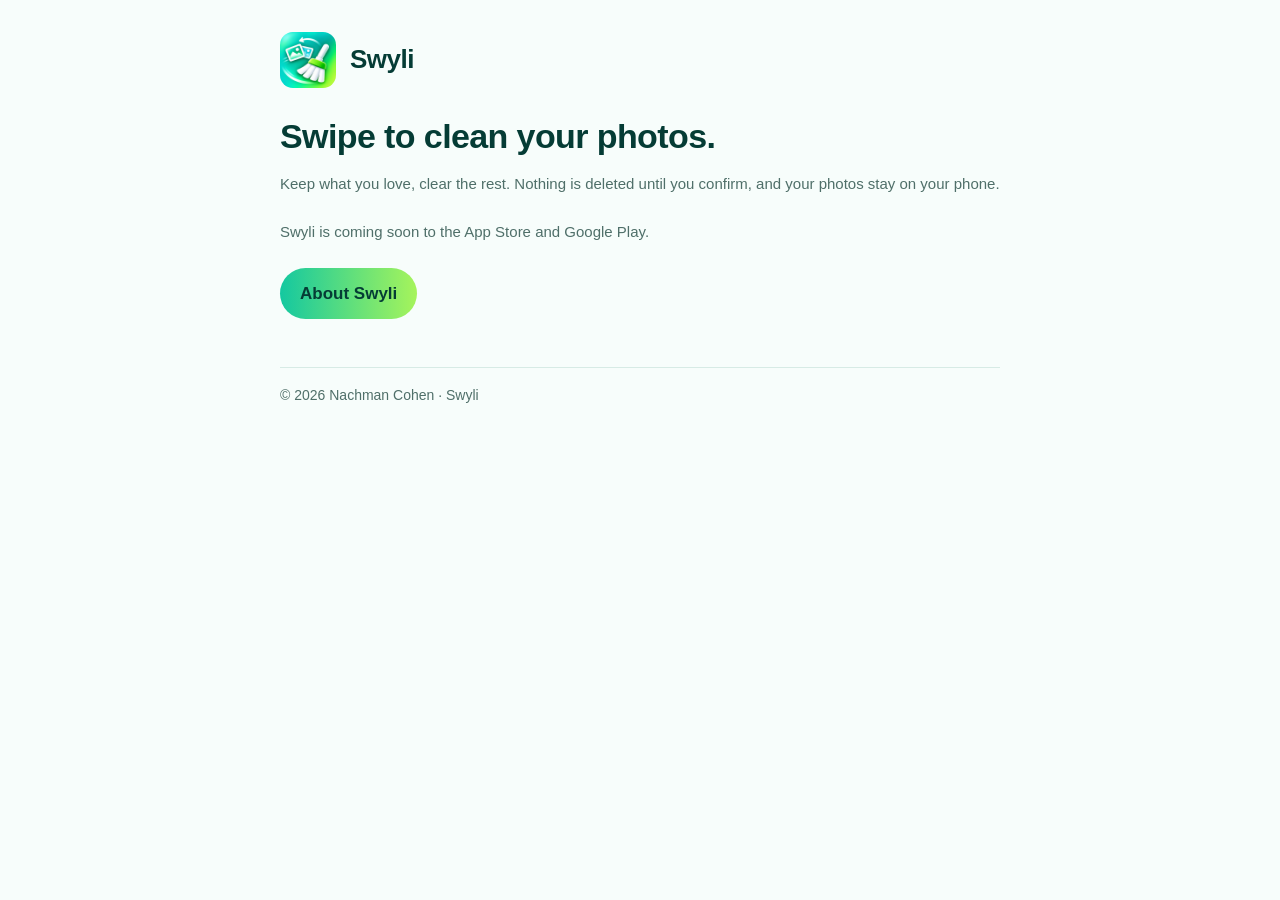
==== get/index.html @ 949f9506 "swyliapp.com/get: share-link page (store redirect flags off until the listings are live) and the app" ====
<!doctype html>
<html lang="en">
<head>
  <meta charset="utf-8">
  <meta name="viewport" content="width=device-width, initial-scale=1">
  <title>Get Swyli</title>
  <meta name="description" content="Swyli — swipe to clean your iPhone photos. Nothing is deleted until you confirm.">
  <link rel="canonical" href="https://swyliapp.com/get/">
  <meta property="og:type" content="website">
  <meta property="og:site_name" content="Swyli">
  <meta property="og:title" content="Swyli — swipe to clean your photos">
  <meta property="og:description" content="Sort photos and videos with a swipe. Nothing is deleted until you confirm, and your photos stay on your phone.">
  <meta property="og:url" content="https://swyliapp.com/get/">
  <meta property="og:image" content="https://swyliapp.com/assets/og.jpg">
  <meta property="og:image:width" content="1200">
  <meta property="og:image:height" content="630">
  <meta name="twitter:card" content="summary_large_image">
  <link rel="apple-touch-icon" href="../assets/swyli-icon.png">
  <link rel="stylesheet" href="../style.css">
  <script>
    // Flip each to true once that store's listing is live; until then the page itself shows.
    var STORES = {
      ios: { live: false, url: "https://apps.apple.com/app/id6829770040" },
      android: { live: false, url: "https://play.google.com/store/apps/details?id=app.swyli.android" }
    };
    (function () {
      var ua = navigator.userAgent || "";
      var isIOS = /iPhone|iPad|iPod/.test(ua) || (navigator.platform === "MacIntel" && navigator.maxTouchPoints > 1);
      var store = isIOS ? STORES.ios : (/Android/.test(ua) ? STORES.android : null);
      if (store && store.live) location.replace(store.url);
    })();
  </script>
</head>
<body>
  <div class="wrap">
    <header><img src="../assets/swyli-icon.png" alt=""><a href="../">Swyli</a></header>
    <h1>Swipe to clean your photos.</h1>
    <p class="meta">Keep what you love, clear the rest. Nothing is deleted until you confirm, and your photos stay on your phone.</p>
    <p class="meta">Swyli is coming soon to the App Store and Google Play.</p>
    <div class="links">
      <a class="button" href="../">About Swyli</a>
    </div>
    <footer>© 2026 Nachman Cohen · Swyli</footer>
  </div>
</body>
</html>
---- style.css ----
:root {
  --ink: #053c35;
  --teal: #0a7a6c;
  --turquoise: #14c8a0;
  --lime: #a6f45b;
  --canvas: #f7fdfb;
  --surface: #ffffff;
  --muted: #4f6f69;
  --line: #d7ebe5;
}
@media (prefers-color-scheme: dark) {
  :root {
    --ink: #e8faf5;
    --canvas: #031c19;
    --surface: #072b26;
    --muted: #9fc4bb;
    --line: #12403a;
  }
}
* { box-sizing: border-box; }
body {
  margin: 0;
  background: var(--canvas);
  color: var(--ink);
  font: 17px/1.6 -apple-system, BlinkMacSystemFont, "SF Pro Text", "Segoe UI", Roboto, Arial, sans-serif;
}
.wrap { max-width: 760px; margin: 0 auto; padding: 32px 20px 64px; }
header { display: flex; align-items: center; gap: 14px; margin-bottom: 28px; }
header img { width: 56px; height: 56px; border-radius: 13px; }
header a { color: inherit; text-decoration: none; font-weight: 800; font-size: 26px; letter-spacing: -0.5px; }
h1 { font-size: 34px; line-height: 1.2; margin: 0 0 6px; letter-spacing: -0.6px; }
h2 { font-size: 21px; margin: 32px 0 8px; }
p, li { color: var(--ink); }
.meta { color: var(--muted); font-size: 15px; margin-bottom: 24px; }
.card { background: var(--surface); border: 1px solid var(--line); border-radius: 18px; padding: 18px 20px; margin: 16px 0; }
.summary { border-left: 4px solid var(--turquoise); }
a { color: var(--teal); }
@media (prefers-color-scheme: dark) { a { color: var(--turquoise); } }
ul { padding-left: 22px; }
.rtl { direction: rtl; text-align: right; }
.rtl ul { padding-left: 0; padding-right: 22px; }
.links { display: flex; gap: 14px; flex-wrap: wrap; margin-top: 20px; }
.button { display: inline-block; background: linear-gradient(90deg, var(--turquoise), var(--lime)); color: #053c35; font-weight: 700; padding: 12px 20px; border-radius: 999px; text-decoration: none; }
footer { margin-top: 48px; color: var(--muted); font-size: 14px; border-top: 1px solid var(--line); padding-top: 16px; }
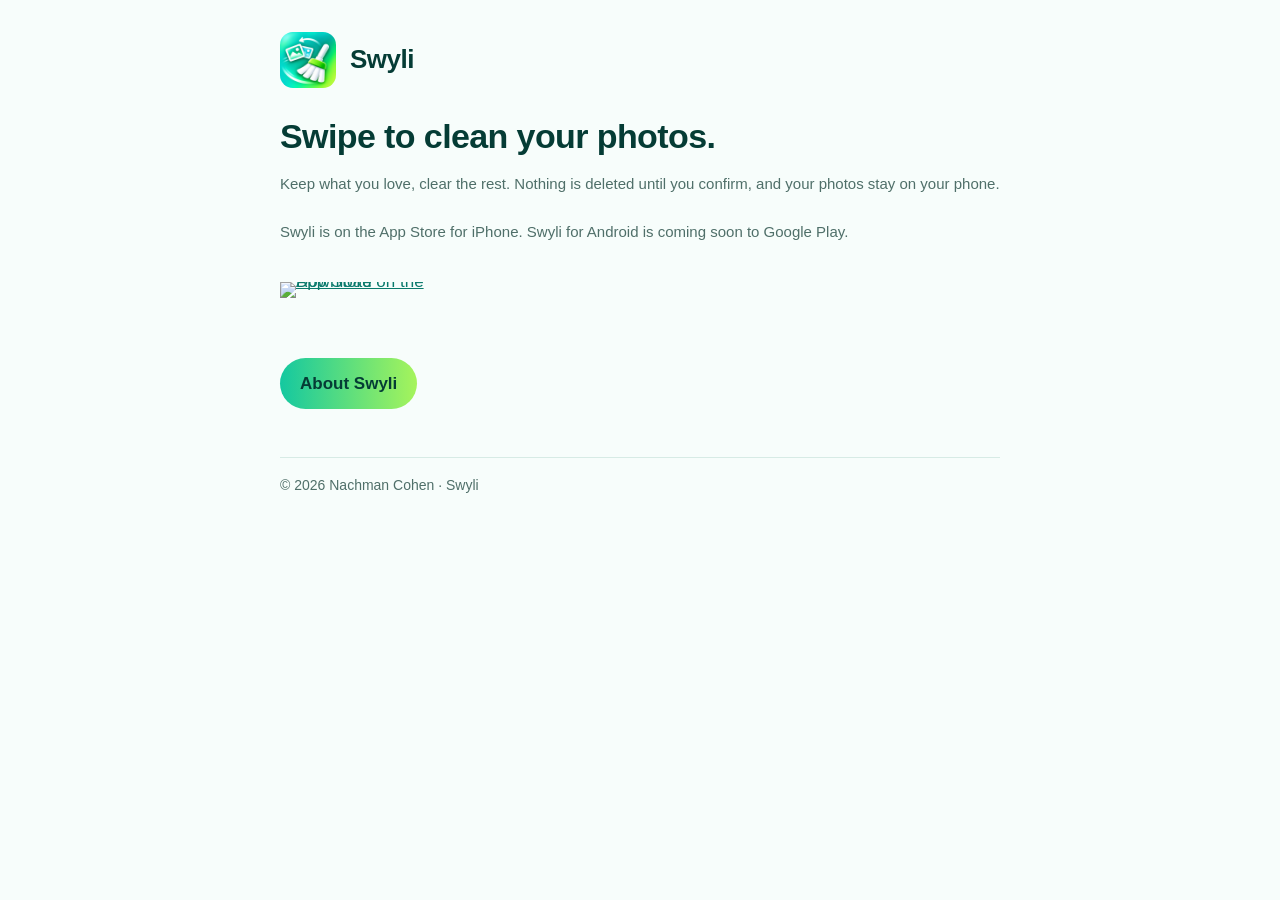
==== commit 4d6702a5: "App Store download badge on the home page and /get; /get now sends iPhones to the App Store (Swyli 1" ====
--- a/get/index.html
+++ b/get/index.html
@@ -20,7 +20,7 @@
   <script>
     // Flip each to true once that store's listing is live; until then the page itself shows.
     var STORES = {
-      ios: { live: false, url: "https://apps.apple.com/app/id6829770040" },
+      ios: { live: true, url: "https://apps.apple.com/app/id6829770040" },
       android: { live: false, url: "https://play.google.com/store/apps/details?id=app.swyli.android" }
     };
     (function () {
@@ -36,7 +36,8 @@
     <header><img src="../assets/swyli-icon.png" alt=""><a href="../">Swyli</a></header>
     <h1>Swipe to clean your photos.</h1>
     <p class="meta">Keep what you love, clear the rest. Nothing is deleted until you confirm, and your photos stay on your phone.</p>
-    <p class="meta">Swyli is coming soon to the App Store and Google Play.</p>
+    <p class="meta">Swyli is on the App Store for iPhone. Swyli for Android is coming soon to Google Play.</p>
+    <p class="store"><a href="https://apps.apple.com/app/swyli/id6829770040"><img src="https://toolbox.marketingtools.apple.com/api/v2/badges/download-on-the-app-store/black/en-us" alt="Download on the App Store" width="168" height="56"></a></p>
     <div class="links">
       <a class="button" href="../">About Swyli</a>
     </div>
--- a/style.css
+++ b/style.css
@@ -41,4 +41,8 @@
 .rtl ul { padding-left: 0; padding-right: 22px; }
 .links { display: flex; gap: 14px; flex-wrap: wrap; margin-top: 20px; }
 .button { display: inline-block; background: linear-gradient(90deg, var(--turquoise), var(--lime)); color: #053c35; font-weight: 700; padding: 12px 20px; border-radius: 999px; text-decoration: none; }
+.store { margin: 0 0 8px; }
+.store a { display: inline-block; line-height: 0; border-radius: 10px; }
+.store a:focus-visible { outline: 2px solid var(--turquoise); outline-offset: 3px; }
+.store img { display: block; height: 56px; width: auto; }
 footer { margin-top: 48px; color: var(--muted); font-size: 14px; border-top: 1px solid var(--line); padding-top: 16px; }
